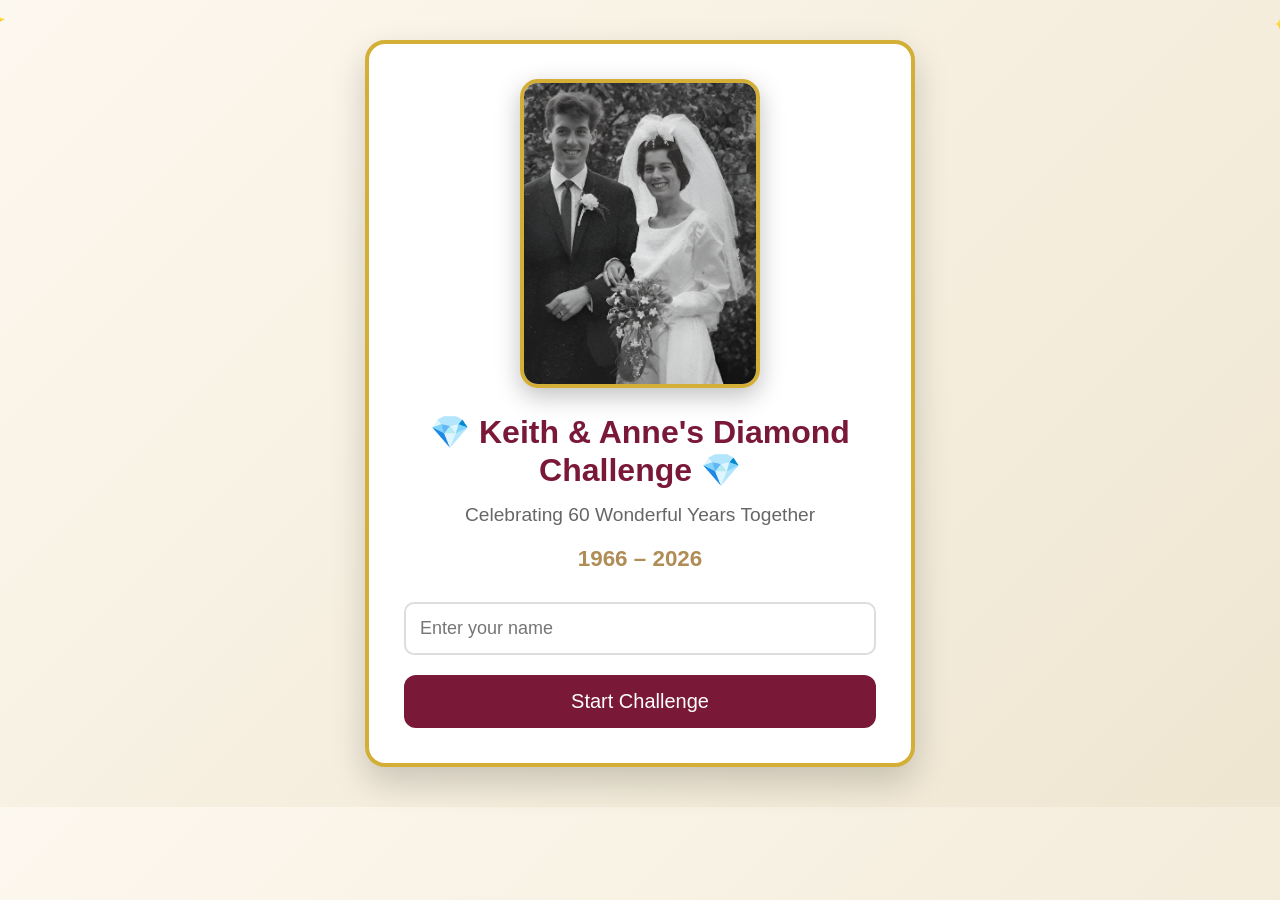
==== index.html @ 54399f9a "Initial version of Diamond Challenge quiz" ====
<!DOCTYPE html>
<html lang="en">

<head>

    <meta charset="UTF-8">
    <meta name="viewport" content="width=device-width, initial-scale=1.0">

    <title>Keith & Anne's Diamond Challenge</title>

    <link rel="stylesheet" href="css/styles.css">

</head>

<body>

<div class="container">

    <img
        src="images/wedding.jpg"
        class="hero-photo"
        alt="Keith and Anne's Wedding">

    <h1 class="title">
    <span class="diamond">💎</span>
    Keith & Anne's Diamond Challenge
    <span class="diamond">💎</span>
</h1>

    <p class="subtitle">
        Celebrating 60 Wonderful Years Together
    </p>

    <p class="dates">
        <strong>1966 – 2026</strong>
    </p>

    <input
        type="text"
        id="playerName"
        placeholder="Enter your name">

    <button
        class="start-btn"
        id="startButton">

        Start Challenge

    </button>

</div>

<script src="js/app.js"></script>

</body>

</html>
---- css/styles.css ----
/* ==========================================
   Keith & Anne's Diamond Challenge
   Version 2
========================================== */

* {
    margin: 0;
    padding: 0;
    box-sizing: border-box;
}

body {
    font-family: Arial, Helvetica, sans-serif;
    background: linear-gradient(135deg, #fdf8ef, #efe6d1);
    color: #333;
}

/* ======================
   Start Screen
====================== */

.container {
    max-width: 550px;
    margin: 40px auto;
    background: white;
    padding: 35px;
    border-radius: 20px;
    border: 4px solid #d4af37;
    box-shadow: 0 15px 35px rgba(0,0,0,.18);
}

.hero-photo {
    width: 240px;
    display: block;
    margin: 0 auto 25px;
    border-radius: 18px;
    border: 4px solid #d4af37;
    box-shadow: 0 8px 25px rgba(0,0,0,.25);
}

.title{
    text-align:center;
    color:#7a1838;
    font-size:2rem;
    margin-bottom:15px;
     animation: glow 3s ease-in-out infinite;
}
.subtitle {
    text-align: center;
    color: #666;
    font-size: 1.2rem;
}

.dates {
    text-align: center;
    color: #b08d57;
    font-size: 1.4rem;
    margin: 20px 0 30px;
}

input {
    width: 100%;
    padding: 14px;
    font-size: 18px;
    border: 2px solid #ddd;
    border-radius: 10px;
    margin-bottom: 20px;
}

.start-btn {
    width: 100%;
    padding: 15px;
    background: #7a1838;
    color: white;
    border: none;
    border-radius: 12px;
    font-size: 20px;
    cursor: pointer;
    transition: .3s;
}

.start-btn:hover {
    background: #9b2148;
    transform: scale(1.03);
}

/* ======================
   Quiz Card
====================== */

.card {
    max-width: 500px;
    margin: 35px auto;
    background: white;
    padding: 30px;
    border-radius: 20px;
    border: 4px solid #d4af37;
    box-shadow: 0 15px 35px rgba(0,0,0,.18);
}
/* ======================
   Score Panel
====================== */

.score-panel {
    display: flex;
    justify-content: space-between;
    align-items: center;
    background: #f8f3e6;
    padding: 12px;
    border-radius: 10px;
    margin-bottom: 20px;
    font-weight: bold;
}

#score {
    color: #7a1838;
}

/* ======================
   Progress Bar
====================== */

.progress-bar {
    width: 100%;
    height: 18px;
    background: #ddd;
    border-radius: 10px;
    overflow: hidden;
    margin: 20px 0;
}

#progress {
    width: 0%;
    height: 100%;
    background: linear-gradient(90deg, #ffd700, #d4af37);
    transition: width .5s ease;
    border-radius: 10px;
}

/* ======================
   Question
====================== */

#questionNumber {
    text-align: center;
    color: #555;
    margin-bottom: 15px;
}

#question {
    text-align: center;
    color: #7a1838;
    font-size: 2rem;
    line-height: 1.2;
    margin: 25px 0;
}

/* ======================
   Answer Buttons
====================== */

.answer {
    width: 100%;
    padding: 16px;
    margin: 10px 0;
    border: none;
    border-radius: 12px;
    background: #7a1838;
    color: white;
    font-size: 1.2rem;
    cursor: pointer;
    transition: .3s;
}

.answer:hover {
    background: #9b2148;
    transform: scale(1.03);
    box-shadow: 0 6px 16px rgba(0,0,0,.25);
}

/* ======================
   Feedback
====================== */

#feedback {
    min-height: 30px;
    font-size: 1.2rem;
    font-weight: bold;
    color: #7a1838;
    text-align: center;
    margin: 15px 0;
}
/* ======================
   Question Images
====================== */

.question-image {
    display: block;
    width: 100%;
    max-width: 320px;
    height: 220px;
    object-fit: cover;
    margin: 20px auto;
    border-radius: 12px;
    border: 3px solid #d4af37;
    cursor: pointer;
   box-shadow: 0 5px 15px rgba(0,0,0,.25);
}
#imageCaption {
    text-align: center;
    color: #666;
    font-style: italic;
    margin-bottom: 20px;
}
/* Question transitions */
.card {
    transition: opacity .35s ease, transform .35s ease;
}

.fade-out {
    opacity: 0;
    transform: translateY(15px);
}

.fade-in {
    opacity: 1;
    transform: translateY(0);
}
/* ======================
   Image Popup
====================== */

.image-modal {
    display: none;
    position: fixed;
    inset: 0;
    background: rgba(0,0,0,.85);
    justify-content: center;
    align-items: center;
    z-index: 9999;
}

.image-modal.show {
    display: flex;
}

.modal-image {
    max-width: 90%;
    max-height: 90%;
    border-radius: 12px;
    box-shadow: 0 0 25px black;
}

#closeModal {
    position: absolute;
    top: 20px;
    right: 35px;
    font-size: 42px;
    color: white;
    cursor: pointer;
}
.finish-photo{
    display:block;
    width:220px;
    max-width:100%;
    margin:20px auto;
    border-radius:15px;
    border:4px solid #d4af37;
    box-shadow:0 6px 15px rgba(0,0,0,.25);
}

.card h1{
    text-align:center;
    color:#7a1838;
}

.card h2{
    text-align:center;
    margin:15px 0;
}

.card p{
    text-align:center;
    color:#555;
    margin:20px 0;
}

.card button{
    display:block;
    margin:25px auto 0;
    width:220px;
    padding:15px;
    background:#7a1838;
    color:#fff;
    border:none;
    border-radius:12px;
    font-size:18px;
    cursor:pointer;
}
/* ======================
   Congratulations Screen
====================== */

.finish-photo{
    width:220px;
    display:block;
    margin:0 auto 25px;
    border-radius:18px;
    border:4px solid #d4af37;
    box-shadow:0 8px 25px rgba(0,0,0,.25);
}

.finish-title{
    text-align:center;
    color:#7a1838;
    font-size:2rem;
    margin-bottom:15px;
}

.finish-score{
    text-align:center;
    font-size:3rem;
    font-weight:bold;
    color:#d4af37;
    margin:20px 0;
}

.finish-heading{
    text-align:center;
    color:#7a1838;
    margin-bottom:20px;
}

.finish-message{
    text-align:center;
    font-size:1.15rem;
    color:#555;
    line-height:1.6;
    margin-bottom:30px;
}

.card{
    animation:fadeIn .6s ease;
}

@keyframes fadeIn{

    from{
        opacity:0;
        transform:translateY(20px);
    }

    to{
        opacity:1;
        transform:translateY(0);
    }

}
.finish-photo{
    animation:floatPhoto 3s ease-in-out infinite;
}

@keyframes floatPhoto{

    0%{transform:translateY(0);}
    50%{transform:translateY(-6px);}
    100%{transform:translateY(0);}

}
/* ======================
   Confetti
====================== */

.confetti {
    position: fixed;
    width: 10px;
    height: 10px;
    top: -20px;
    z-index: 9999;
    pointer-events: none;
    animation: fall linear forwards;
}

@keyframes fall {

    to {
        transform: translateY(110vh) rotate(720deg);
        opacity: 0;
    }

}
/* ======================
   Diamond Title Effects
====================== */

@keyframes glow {

    0%,100%{
        text-shadow:
            0 0 6px rgba(212,175,55,.3);
    }

    50%{
        text-shadow:
            0 0 18px rgba(212,175,55,.9),
            0 0 28px rgba(255,255,255,.6);
    }

}
@keyframes diamondTwinkle{

    0%,100%{
        transform:scale(1);
    }

    50%{
        transform:scale(1.03);
    }

}
.title::before,
.title::after{

    content:"✨";
    position:absolute;
    font-size:1.2rem;
    animation:sparkle 3s infinite;
}

.title::before{

    left:-18px;
    top:8px;

}

.title::after{

    right:-18px;
    top:8px;
    animation-delay:1.5s;

}

@keyframes sparkle{

    0%,100%{
        opacity:0;
        transform:scale(.5) rotate(0deg);
    }

    50%{
        opacity:1;
        transform:scale(1.3) rotate(180deg);
    }

}
.diamond{
    position:relative;
    display:inline-block;
    animation:diamondGlow 3s ease-in-out infinite;
}

.diamond:last-child{
    animation-delay:1.5s;
}

@keyframes diamondGlow{

    0%,100%{
        transform:scale(1);
        filter:brightness(1);
    }

    50%{
        transform:scale(1.08);
        filter:
            brightness(1.8)
            drop-shadow(0 0 6px white)
            drop-shadow(0 0 12px gold);
    }

}
/* ======================
   Round Introduction
====================== */

.round-overlay {
    display: none;
    position: fixed;
    inset: 0;
    background: rgba(0, 0, 0, 0.75);
    justify-content: center;
    align-items: center;
    padding: 20px;
    z-index: 10000;
}

.round-card {
    width: 100%;
    max-width: 460px;
    background: white;
    padding: 30px;
    border-radius: 20px;
    border: 4px solid #d4af37;
    box-shadow: 0 15px 40px rgba(0, 0, 0, 0.35);
    text-align: center;
}

.round-card h1 {
    color: #7a1838;
    margin-bottom: 20px;
}

.round-photo {
    display: block;
    width: 100%;
    max-width: 340px;
    max-height: 360px;
    object-fit: cover;
    margin: 0 auto 20px;
    border-radius: 15px;
    border: 3px solid #d4af37;
}

.round-card p {
    color: #555;
    font-size: 1.15rem;
    line-height: 1.5;
    margin-bottom: 20px;
}

.round-card .start-btn {
    margin: 0 auto;
}
.answer:disabled {
    cursor: default;
    opacity: 0.9;
}
.round-card {
    animation: roundPop .5s ease;
}

@keyframes roundPop {
    from {
        opacity: 0;
        transform: scale(.9);
    }

    to {
        opacity: 1;
        transform: scale(1);
    }
}
.finish-photo {
    animation: floatPhoto 4s ease-in-out infinite;
}
.finish-footer {
    margin-top: 25px;
    color: #999;
    font-size: 0.9rem;
    text-align: center;
}
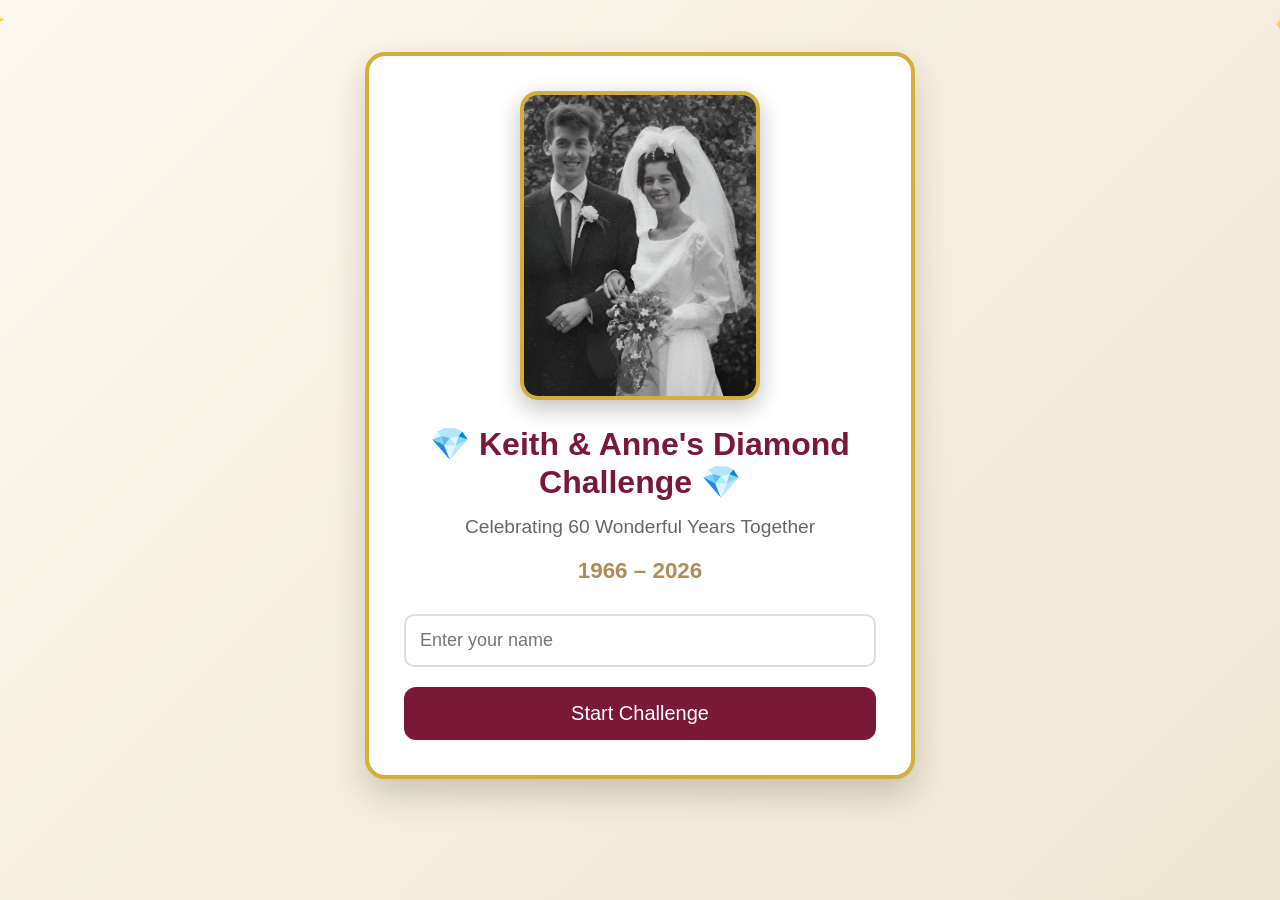
==== commit 92fe616b: "Mobile sizing" ====
--- a/index.html
+++ b/index.html
@@ -5,6 +5,9 @@
 
     <meta charset="UTF-8">
     <meta name="viewport" content="width=device-width, initial-scale=1.0">
+    <meta name="apple-mobile-web-app-capable" content="yes">
+<meta name="apple-mobile-web-app-status-bar-style" content="default">
+<meta name="theme-color" content="#fff8e8">
 
     <title>Keith & Anne's Diamond Challenge</title>
 
--- a/css/styles.css
+++ b/css/styles.css
@@ -560,4 +560,317 @@
     color: #999;
     font-size: 0.9rem;
     text-align: center;
+}
+/* =========================
+   Mobile phone improvements
+   ========================= */
+
+html,
+body {
+    width: 100%;
+    max-width: 100%;
+    overflow-x: hidden;
+}
+
+body {
+    min-height: 100vh;
+    padding: 12px;
+    background-attachment: scroll;
+}
+
+.container,
+.card,
+.round-card {
+    width: 100%;
+    max-width: 550px;
+    margin-left: auto;
+    margin-right: auto;
+}
+
+img {
+    max-width: 100%;
+    height: auto;
+}
+
+@media (max-width: 600px) {
+
+    body {
+        padding: 8px;
+    }
+
+    .container,
+    .card {
+        width: 100%;
+        padding: 18px 14px;
+        border-radius: 14px;
+    }
+
+    .title {
+        font-size: 1.65rem;
+        line-height: 1.2;
+        overflow-wrap: anywhere;
+    }
+
+    .subtitle {
+        font-size: 1rem;
+    }
+
+    .hero-photo {
+        width: 100%;
+        max-height: 38vh;
+        object-fit: contain;
+    }
+
+    .question-image {
+        width: 100%;
+        max-height: 30vh;
+        object-fit: contain;
+    }
+
+    #question {
+        font-size: 1.3rem;
+        line-height: 1.3;
+    }
+
+    .answer,
+    .start-btn {
+        width: 100%;
+        min-height: 48px;
+        padding: 12px;
+        font-size: 1rem;
+    }
+
+    .score-panel {
+        gap: 8px;
+        font-size: 0.9rem;
+        flex-wrap: wrap;
+    }
+
+    .round-overlay {
+        padding: 12px;
+        overflow-y: auto;
+    }
+
+    .round-card {
+        width: 100%;
+        max-height: 92vh;
+        overflow-y: auto;
+        padding: 18px 14px;
+    }
+
+    .round-photo {
+        width: 100%;
+        max-height: 38vh;
+        object-fit: contain;
+    }
+
+    .image-modal {
+        padding: 10px;
+    }
+
+    .modal-image {
+        max-width: 95vw;
+        max-height: 85vh;
+        object-fit: contain;
+    }
+}
+
+/* Reduce flickering caused by animations on phones */
+@media (prefers-reduced-motion: reduce), (max-width: 600px) {
+    *,
+    *::before,
+    *::after {
+        animation-duration: 0.01ms !important;
+        animation-iteration-count: 1 !important;
+        transition-duration: 0.01ms !important;
+        scroll-behavior: auto !important;
+    }
+}
+/* Compact phone layout */
+
+@media (max-width: 600px) {
+
+    body {
+        padding: 4px 8px 90px;
+        min-height: 100svh;
+    }
+
+    .title {
+        font-size: 1.45rem;
+        line-height: 1.15;
+        margin: 4px 0 8px;
+    }
+
+    .diamond {
+        font-size: 1.25rem;
+    }
+
+    .card {
+        padding: 12px 14px 24px;
+        border-width: 3px;
+        border-radius: 18px;
+    }
+
+    .score-panel {
+        padding: 10px;
+        margin-bottom: 12px;
+    }
+
+    .progress-bar {
+        margin: 10px 0 14px;
+    }
+
+    #questionNumber {
+        font-size: 1.15rem;
+        margin: 8px 0;
+    }
+
+    #question {
+        font-size: 1.55rem;
+        line-height: 1.18;
+        margin: 14px 0;
+    }
+
+    .question-image {
+        max-height: 22vh;
+        margin: 8px auto;
+    }
+
+    .answer {
+        min-height: 44px;
+        padding: 10px;
+        margin: 6px 0;
+    }
+
+    #feedback {
+        margin: 8px 0;
+    }
+}
+@media (max-width: 600px) {
+    body > .title {
+        font-size: 1.3rem;
+    }
+}
+/* =================================
+   Polished mobile quiz-app layout
+   ================================= */
+
+@media (max-width: 600px) {
+
+    html,
+    body {
+        width: 100%;
+        min-height: 100%;
+        overflow-x: hidden;
+    }
+
+    body {
+        padding:
+            max(6px, env(safe-area-inset-top))
+            8px
+            calc(24px + env(safe-area-inset-bottom));
+        min-height: 100svh;
+    }
+
+    body > .title {
+        font-size: 1.25rem;
+        line-height: 1.15;
+        margin: 2px auto 8px;
+        padding: 0 6px;
+        max-width: 340px;
+    }
+
+    .diamond {
+        font-size: 1.05rem;
+    }
+
+    .card {
+        width: 100%;
+        max-width: 100%;
+        margin: 0 auto;
+        padding: 12px 14px 20px;
+        border-radius: 18px;
+        min-height: auto;
+    }
+
+    .score-panel {
+        padding: 9px 10px;
+        margin-bottom: 10px;
+        font-size: 0.9rem;
+    }
+
+    .progress-bar {
+        margin: 8px 0 12px;
+        height: 16px;
+    }
+
+    #questionNumber {
+        font-size: 1.05rem;
+        margin: 6px 0 8px;
+    }
+
+    #question {
+        font-size: clamp(1.25rem, 6vw, 1.55rem);
+        line-height: 1.18;
+        margin: 10px 0 12px;
+    }
+
+    .question-image {
+        width: 100%;
+        max-height: 23svh;
+        object-fit: contain;
+        margin: 6px auto 8px;
+    }
+
+    .image-caption {
+        font-size: 0.85rem;
+        margin: 4px 0 8px;
+    }
+
+    .answer {
+        width: 100%;
+        min-height: 42px;
+        padding: 9px 10px;
+        margin: 5px 0;
+        font-size: 0.98rem;
+        line-height: 1.15;
+        border-radius: 12px;
+    }
+
+    #feedback {
+        margin: 6px 0;
+        font-size: 0.95rem;
+    }
+
+    .round-overlay {
+        padding:
+            max(10px, env(safe-area-inset-top))
+            10px
+            calc(18px + env(safe-area-inset-bottom));
+    }
+
+    .round-card {
+        width: 100%;
+        max-height: 92svh;
+        overflow-y: auto;
+        padding: 16px 14px;
+        border-radius: 18px;
+    }
+
+    .round-card h1 {
+        font-size: 1.45rem;
+        margin-bottom: 10px;
+    }
+
+    .round-photo {
+        max-height: 34svh;
+        object-fit: contain;
+    }
+
+    .start-btn {
+        width: 100%;
+        min-height: 44px;
+        padding: 10px;
+        font-size: 1rem;
+    }
 }
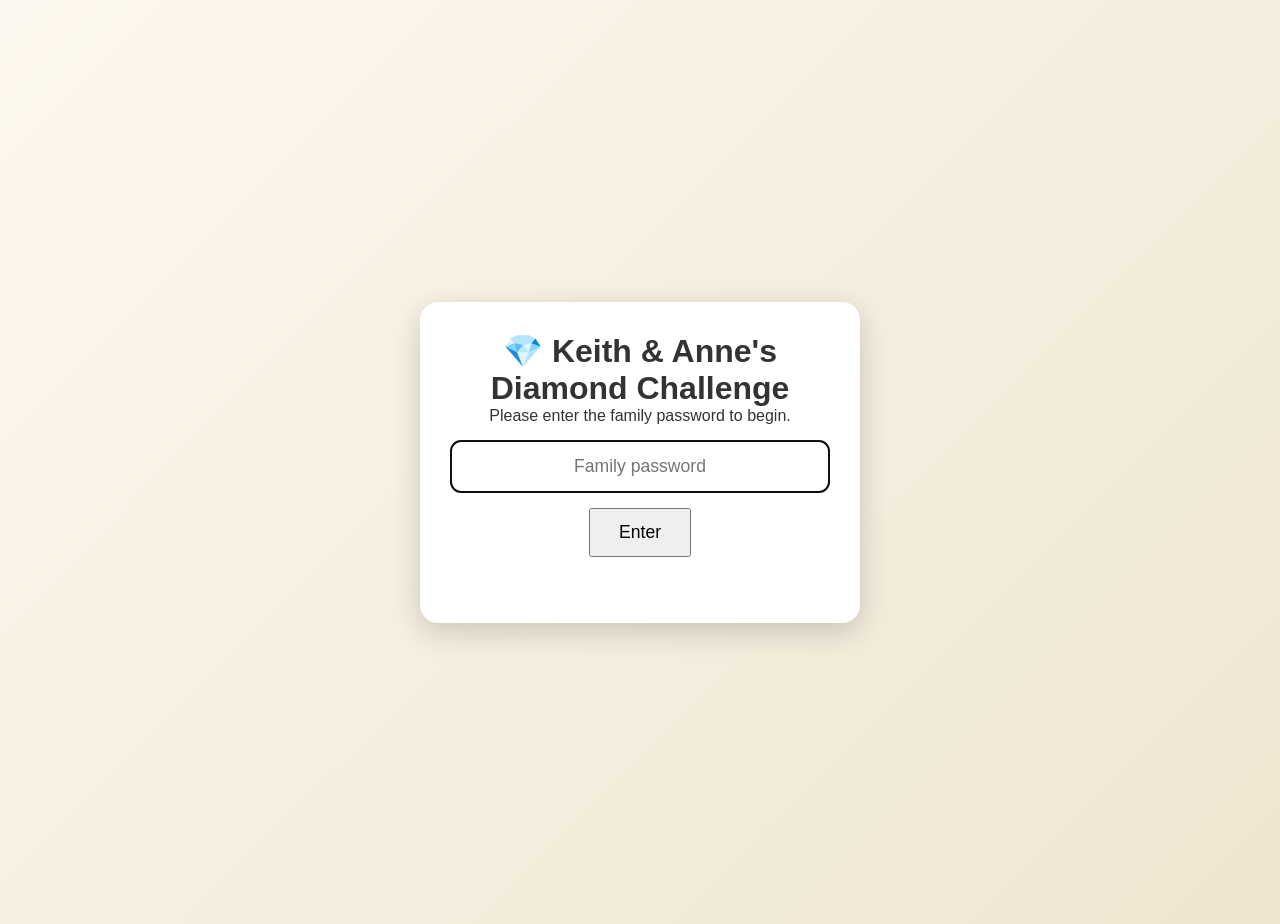
==== commit 35d88826: "password" ====
--- a/index.html
+++ b/index.html
@@ -15,7 +15,26 @@
 
 </head>
 
-<body>
+<body class="quiz-locked">
+
+<div id="passwordGate" class="password-gate">
+    <div class="password-box">
+        <h1>💎 Keith & Anne's Diamond Challenge</h1>
+        <p>Please enter the family password to begin.</p>
+
+        <input
+            id="quizPassword"
+            type="password"
+            placeholder="Family password"
+            autocomplete="off">
+
+        <button id="passwordSubmit" type="button">
+            Enter
+        </button>
+
+        <p id="passwordMessage" class="password-message"></p>
+    </div>
+</div>
 
 <div class="container">
 
@@ -53,6 +72,7 @@
 
 </div>
 
+<script src="js/password.js"></script>
 <script src="js/app.js"></script>
 
 </body>
--- a/css/styles.css
+++ b/css/styles.css
@@ -183,6 +183,7 @@
 ====================== */
 
 #feedback {
+    position: relative;
     min-height: 30px;
     font-size: 1.2rem;
     font-weight: bold;
@@ -197,14 +198,15 @@
 .question-image {
     display: block;
     width: 100%;
-    max-width: 320px;
-    height: 220px;
-    object-fit: cover;
+    max-width: 100%;
+    height: auto;
+    object-fit: contain;
+    object-position: center top;
     margin: 20px auto;
     border-radius: 12px;
     border: 3px solid #d4af37;
     cursor: pointer;
-   box-shadow: 0 5px 15px rgba(0,0,0,.25);
+    box-shadow: 0 5px 15px rgba(0,0,0,.25);
 }
 #imageCaption {
     text-align: center;
@@ -676,7 +678,7 @@
 }
 
 /* Reduce flickering caused by animations on phones */
-@media (prefers-reduced-motion: reduce), (max-width: 600px) {
+@media (prefers-reduced-motion: reduce) {
     *,
     *::before,
     *::after {
@@ -873,4 +875,702 @@
         padding: 10px;
         font-size: 1rem;
     }
+}
+/* ==============================
+   Compact mobile finish screen
+   ============================== */
+
+@media (max-width: 600px) {
+
+    .finish-photo {
+        width: 70%;
+        max-width: 220px;
+        max-height: 32svh;
+        object-fit: cover;
+        margin: 0 auto 10px;
+        border-radius: 16px;
+    }
+
+    .finish-title {
+        font-size: 1.55rem;
+        line-height: 1.15;
+        margin: 8px 0;
+    }
+
+    .finish-score {
+        font-size: 2rem;
+        line-height: 1;
+        margin: 12px 0;
+    }
+
+    .finish-heading {
+        font-size: 1.25rem;
+        line-height: 1.15;
+        margin: 10px 0;
+    }
+
+    .finish-message {
+        font-size: 0.92rem;
+        line-height: 1.3;
+        margin: 8px 0 14px;
+    }
+
+    .finish-message br {
+        display: none;
+    }
+
+    .finish-message strong {
+        display: block;
+        margin: 8px 0;
+    }
+
+    .finish-title,
+    .finish-heading,
+    .finish-message,
+    .finish-score {
+        text-align: center;
+    }
+
+    .card .start-btn {
+        margin-top: 8px;
+    }
+
+    .card > p:last-child {
+        margin-top: 12px !important;
+        font-size: 0.75rem !important;
+        line-height: 1.2;
+    }
+}
+.finish-footer {
+    margin-top: 25px;
+    color: #999;
+    font-size: 0.9rem;
+    text-align: center;
+}
+/* ==============================
+   Final screen layout
+   ============================== */
+
+.finish-screen {
+    text-align: center;
+}
+
+.finish-thanks {
+    line-height: 1.45;
+    margin: 14px 0 18px;
+    color: #555;
+}
+
+.finish-footer {
+    margin-top: 16px;
+    color: #999;
+    font-size: 0.85rem;
+    line-height: 1.3;
+}
+
+@media (max-width: 600px) {
+
+    .finish-screen {
+        display: flex;
+        flex-direction: column;
+        align-items: center;
+    }
+
+    .finish-photo {
+        width: 160px;
+        max-height: 24svh;
+        object-fit: cover;
+        margin: 0 auto 8px;
+    }
+
+    .finish-title {
+        font-size: 1.35rem;
+        line-height: 1.15;
+        margin: 6px 0;
+    }
+
+    .finish-score {
+        font-size: 1.8rem;
+        margin: 8px 0;
+    }
+
+    .finish-heading {
+        font-size: 1.1rem;
+        margin: 6px 0;
+    }
+
+    .finish-message {
+        font-size: 0.9rem;
+        line-height: 1.25;
+        margin: 4px 0;
+    }
+
+    .finish-thanks {
+        font-size: 0.85rem;
+        line-height: 1.3;
+        margin: 8px 0 12px;
+    }
+
+    .finish-thanks strong {
+        display: inline-block;
+        margin: 3px 0;
+    }
+
+    .finish-screen .start-btn {
+        margin-top: 4px;
+    }
+
+    .finish-footer {
+        margin-top: 10px;
+        font-size: 0.7rem;
+    }
+}
+/* Extra-compact quiz layout for shorter phone screens */
+
+@media (max-width: 600px) and (max-height: 750px) {
+
+    body {
+        padding: 4px 7px 14px;
+    }
+
+    body > .title {
+        font-size: 1.05rem;
+        margin-bottom: 4px;
+    }
+
+    .card {
+        padding: 9px 11px 14px;
+    }
+
+    .score-panel {
+        padding: 7px 8px;
+        margin-bottom: 6px;
+        font-size: 0.82rem;
+    }
+
+    .progress-bar {
+        height: 12px;
+        margin: 6px 0 8px;
+    }
+
+    #questionNumber {
+        font-size: 0.9rem;
+        margin: 4px 0;
+    }
+
+    #question {
+        font-size: 1.15rem;
+        line-height: 1.12;
+        margin: 7px 0;
+    }
+
+    .question-image {
+        max-height: 17svh;
+        margin: 4px auto 5px;
+    }
+
+    #imageCaption {
+        font-size: 0.75rem;
+        margin-bottom: 5px;
+    }
+
+    .answer {
+        min-height: 38px;
+        padding: 7px 8px;
+        margin: 4px 0;
+        font-size: 0.88rem;
+    }
+
+    #feedback {
+        min-height: 18px;
+        margin: 4px 0;
+        font-size: 0.85rem;
+    }
+}
+/* Final photo slideshow */
+
+.slideshow {
+    position: fixed;
+    inset: 0;
+    z-index: 9999;
+    background: #111;
+    display: flex;
+    align-items: center;
+    justify-content: center;
+    opacity: 1;
+    transition: opacity 1s ease;
+}
+
+.slideshow.hidden {
+    display: none;
+}
+
+.slideshow img {
+    width: 100%;
+    height: 100%;
+    object-fit: contain;
+    opacity: 1;
+    transition: opacity 1.8s ease-in-out;
+}
+
+.slideshow img.fade-out {
+    opacity: 0;
+}
+.finish-buttons {
+    display: flex;
+    justify-content: center;
+    gap: 12px;
+    margin-top: 20px;
+    flex-wrap: wrap;
+}
+
+.finish-buttons .start-btn {
+    min-width: 160px;
+}
+.slideshow-ending {
+    position: absolute;
+    inset: 0;
+    z-index: 2;
+
+    background: rgba(255,250,240,0.97);
+
+    display: flex;
+    flex-direction: column;
+    justify-content: center;
+    align-items: center;
+
+    text-align: center;
+    padding: 40px;
+
+    color: #7a1838;
+}
+.slideshow-ending h1 {
+    color: #7a1838;
+    font-size: 3rem;
+    margin-bottom: 20px;
+}
+
+.slideshow-ending p {
+    color: #5a2330;
+    font-size: 1.4rem;
+    max-width: 700px;
+    margin-bottom: 30px;
+    line-height: 1.6;
+}
+.slideshow-ending.hidden {
+    display: none;
+}
+
+.slideshow-ending h1 {
+    margin-bottom: 18px;
+    font-size: clamp(2rem, 6vw, 4rem);
+}
+
+.slideshow-ending p {
+    max-width: 650px;
+    margin: 0 0 28px;
+    font-size: clamp(1.1rem, 3vw, 1.6rem);
+    line-height: 1.6;
+}
+
+.slideshow-ending-buttons {
+    display: flex;
+    justify-content: center;
+    gap: 14px;
+    flex-wrap: wrap;
+}
+
+.slideshow-ending-buttons .start-btn {
+    min-width: 150px;
+}
+
+.slideshow img.hidden {
+    display: none;
+}
+.question-image.fade-in {
+    animation: revealPhoto 0.8s ease-in;
+}
+
+@keyframes revealPhoto {
+    from {
+        opacity: 0;
+    }
+    to {
+        opacity: 1;
+    }
+}
+.image-caption.reveal-caption {
+    animation: revealCaption 0.8s ease-in;
+    margin-top: 10px;
+    padding: 8px 12px;
+    font-style: italic;
+    text-align: center;
+    background: #fff8e7;
+    border-radius: 8px;
+}
+
+@keyframes revealCaption {
+    from {
+        opacity: 0;
+        transform: translateY(6px);
+    }
+
+    to {
+        opacity: 1;
+        transform: translateY(0);
+    }
+}
+.image-caption.reveal-caption {
+    max-width: 520px;
+    margin: 12px auto 0;
+    padding: 12px 16px;
+
+    background: #fff8e7;
+    border: 1px solid #dbc9a3;
+    border-radius: 8px;
+
+    text-align: center;
+    box-shadow: 0 3px 8px rgba(0, 0, 0, 0.12);
+
+    animation: revealCaption 0.8s ease-in;
+}
+
+.photo-note-title {
+    display: block;
+    margin-bottom: 5px;
+
+    color: #7a1838;
+    font-size: 1.05rem;
+}
+
+.photo-note-text {
+    display: block;
+
+    color: #4e4036;
+    font-style: italic;
+    line-height: 1.4;
+}
+
+@keyframes revealCaption {
+    from {
+        opacity: 0;
+        transform: translateY(6px);
+    }
+
+    to {
+        opacity: 1;
+        transform: translateY(0);
+    }
+}
+/* Scrapbook-style photo note */
+.image-caption.reveal-caption {
+    position: relative;
+
+    background:
+        linear-gradient(
+            135deg,
+            #fffdf3,
+            #f7ecd2
+        );
+
+    border: 1px solid #d8c49a;
+    border-radius: 4px;
+
+    transform: rotate(-0.6deg);
+
+    box-shadow:
+        0 4px 8px rgba(0, 0, 0, 0.14),
+        inset 0 0 18px rgba(164, 125, 61, 0.08);
+}
+
+/* Small photograph symbol in the corner */
+.image-caption.reveal-caption::before {
+    content: "📷";
+
+    position: absolute;
+    top: 6px;
+    right: 9px;
+
+    font-size: 1rem;
+    transform: rotate(6deg);
+}
+
+/* Handwritten-style album title */
+.photo-note-title {
+    padding-right: 24px;
+
+    font-family:
+        "Comic Sans MS",
+        "Segoe Print",
+        cursive;
+
+    letter-spacing: 0.3px;
+}
+
+/* Keep the story easy to read */
+.photo-note-text {
+    font-family: Georgia, serif;
+}
+.question-image {
+    display: block;
+    max-width: 100%;
+    margin: 20px auto;
+
+    background: white;
+
+    padding: 12px 12px 28px 12px;
+
+    border: 1px solid #ddd;
+
+    box-shadow:
+        0 8px 18px rgba(0,0,0,0.20);
+
+    border-radius: 3px;
+
+    transform: rotate(-1deg);
+
+    transition: transform 0.3s ease;
+}
+.question-image:hover {
+    transform: rotate(0deg) scale(1.02);
+}
+.photo-frame {
+    display: none;
+    position: relative;
+
+    width: min(520px, 92%);
+    margin: 20px auto;
+    padding: 12px 12px 18px;
+
+    background: #fffdf7;
+    border: 1px solid #ddd4c4;
+    border-radius: 3px;
+
+    box-shadow: 0 10px 24px rgba(0, 0, 0, 0.2);
+
+    transform: rotate(-0.7deg);
+    transition: transform 0.3s ease;
+}
+
+.photo-frame:hover {
+    transform: rotate(0deg) scale(1.015);
+}
+
+.photo-frame .question-image {
+    display: block;
+    width: 100%;
+    max-width: 100%;
+    height: auto;
+
+    margin: 0;
+    padding: 0;
+
+    border: none;
+    border-radius: 1px;
+    box-shadow: none;
+    transform: none;
+}
+
+.photo-frame .question-image:hover {
+    transform: none;
+}
+
+.photo-frame .image-caption {
+    position: relative;
+    margin: 0;
+    padding: 14px 16px 6px;
+
+    background: transparent;
+    border: none;
+    border-radius: 0;
+    box-shadow: none;
+    transform: none;
+
+    text-align: center;
+}
+
+.photo-frame .image-caption::before {
+    content: "💎";
+    position: absolute;
+    right: 2px;
+    bottom: 2px;
+    font-size: 0.9rem;
+}
+/* Prevent Polaroid photos from being cropped */
+.photo-frame {
+    overflow: visible;
+}
+
+.photo-frame .question-image {
+    width: 100%;
+    height: auto !important;
+    max-height: none !important;
+    object-fit: contain !important;
+    object-position: center top;
+}
+/* Diamond sparkle celebration */
+
+#feedback {
+    position: relative;
+    overflow: visible;
+}
+
+.diamond-sparkle {
+
+    position: absolute;
+
+    font-size: 1.2rem;
+
+    opacity: 0;
+
+    pointer-events: none;
+
+    animation: diamondSparkle 1.2s ease-out forwards;
+}
+
+@keyframes diamondSparkle {
+
+    0% {
+        opacity: 0;
+        transform:
+            translate(-50%, 8px)
+            scale(.4)
+            rotate(0deg);
+    }
+
+    20% {
+        opacity: 1;
+    }
+
+    100% {
+        opacity: 0;
+        transform:
+            translate(
+                calc(-50% + (var(--drift, 0px))),
+                -40px
+            )
+            scale(1.3)
+            rotate(180deg);
+    }
+}
+.diamond-shimmer {
+    position: absolute;
+    left: 50%;
+    top: 50%;
+    width: 220px;
+    height: 60px;
+    transform: translate(-50%, -50%);
+    pointer-events: none;
+    overflow: hidden;
+}
+
+.diamond-shimmer::before {
+    content: "";
+    position: absolute;
+    top: -20%;
+    left: -40%;
+    width: 40%;
+    height: 140%;
+    background: linear-gradient(
+        90deg,
+        transparent,
+        rgba(255,255,255,0.9),
+        rgba(255,215,0,0.9),
+        rgba(255,255,255,0.9),
+        transparent
+    );
+
+    transform: skewX(-25deg);
+    animation: shimmerSweep 1.2s ease-out forwards;
+}
+
+@keyframes shimmerSweep {
+    from {
+        left: -40%;
+        opacity: 0;
+    }
+
+    20% {
+        opacity: 1;
+    }
+
+    to {
+        left: 120%;
+        opacity: 0;
+    }
+}
+/* Elegant shimmering gold text */
+
+.correct-text {
+    display: inline-block;
+    font-weight: bold;
+    color: #d4af37;
+
+    background: linear-gradient(
+        100deg,
+        #d4af37 0%,
+        #e5c85c 45%,
+        #fff8d6 50%,
+        #e5c85c 55%,
+        #d4af37 100%
+    );
+
+    background-size: 300% 100%;
+    -webkit-background-clip: text;
+    -webkit-text-fill-color: transparent;
+    background-clip: text;
+
+    animation: goldSweep 2.2s ease-out;
+}
+.green-tick {
+    color: #28a745;
+    -webkit-text-fill-color: #28a745;
+    font-weight: bold;
+}
+/* Password landing screen */
+
+body.quiz-locked > *:not(#passwordGate) {
+    display: none !important;
+}
+
+.password-gate {
+    min-height: 100vh;
+    display: flex;
+    align-items: center;
+    justify-content: center;
+    padding: 20px;
+    text-align: center;
+}
+
+.password-box {
+    width: 100%;
+    max-width: 440px;
+    padding: 30px;
+    border-radius: 18px;
+    background: white;
+    box-shadow: 0 8px 30px rgba(0, 0, 0, 0.18);
+}
+
+.password-box input {
+    box-sizing: border-box;
+    width: 100%;
+    margin: 15px 0;
+    padding: 14px;
+    font-size: 1.1rem;
+    text-align: center;
+    border: 2px solid #ccc;
+    border-radius: 10px;
+}
+
+.password-box button {
+    padding: 12px 28px;
+    font-size: 1.1rem;
+    cursor: pointer;
+}
+
+.password-message {
+    min-height: 24px;
+    margin-top: 12px;
+    color: #b00020;
+    font-weight: bold;
 }
